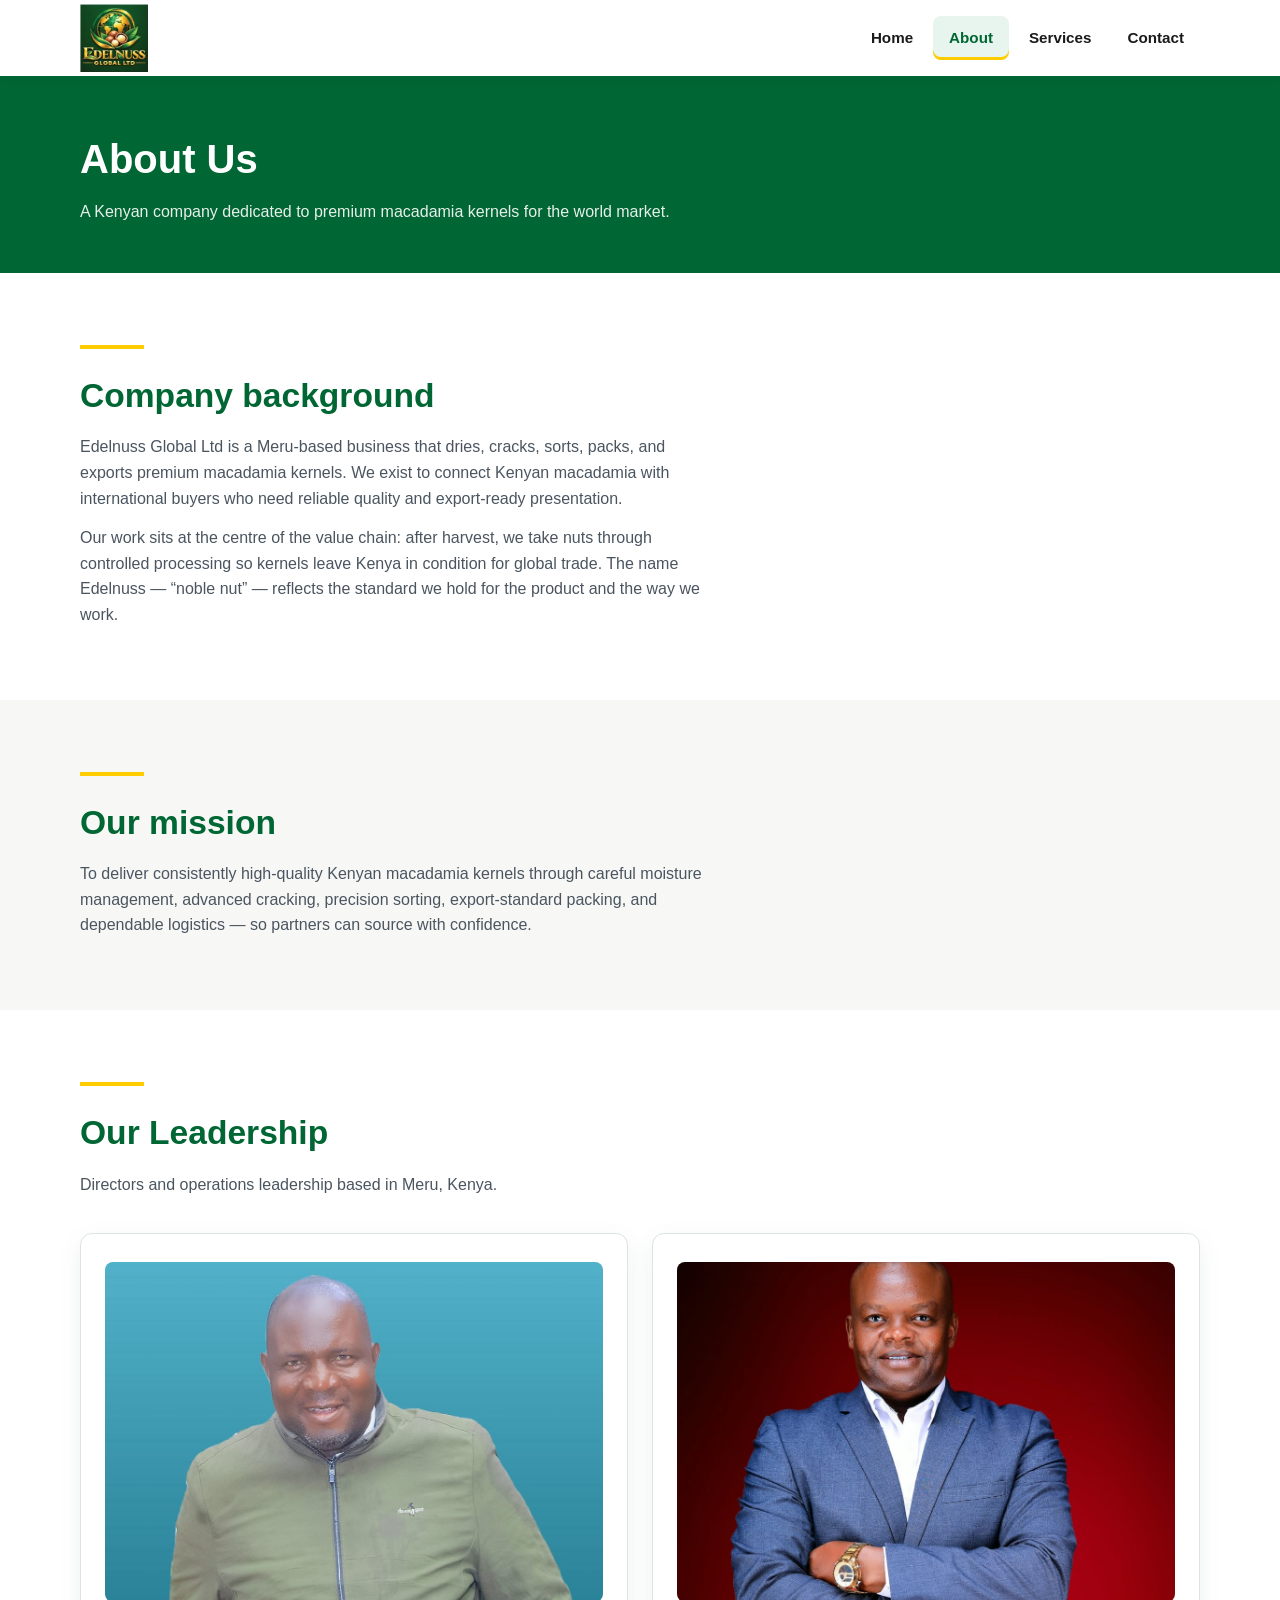
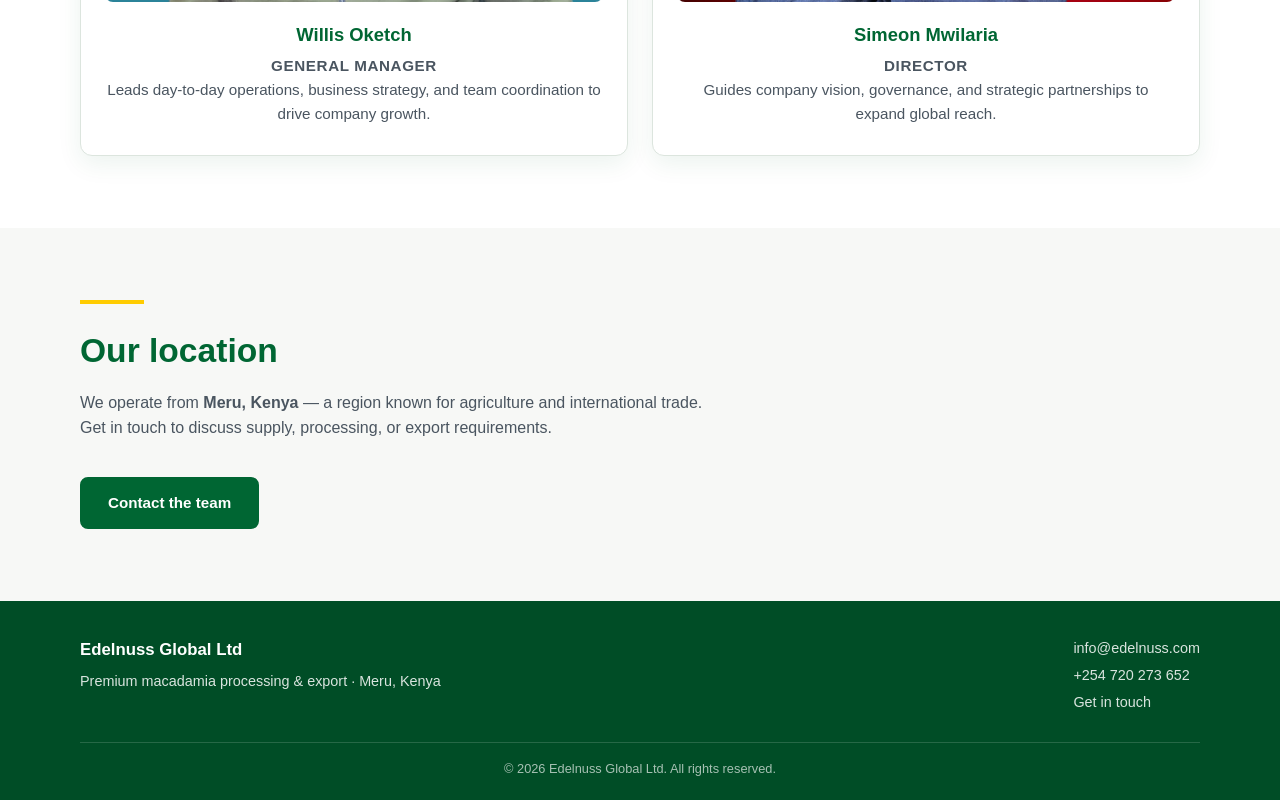
==== about.html @ 86467ece "add Edelnuss full website" ====
<!DOCTYPE html>
<html lang="en">
<head>
  <meta charset="UTF-8">
  <meta name="viewport" content="width=device-width, initial-scale=1.0">
  <meta name="description" content="About Edelnuss Global Ltd — Kenyan macadamia processors and exporters based in Meru. Meet our directors and operations team.">
  <title>About Us | Edelnuss Global Ltd</title>
  <link rel="icon" href="images/logo.png" type="image/png">
  <link rel="stylesheet" href="style.css">
</head>
<body>
  <header class="site-header">
    <div class="container header-inner">
      <a class="logo" href="index.html?site=1">
        <img class="logo-mark" src="images/logo.png" alt="Edelnuss Global Ltd">
      </a>

      <input type="checkbox" id="nav-toggle" class="nav-toggle">
      <label for="nav-toggle" class="nav-toggle-label" aria-label="Open menu">
        <span></span><span></span><span></span>
      </label>

      <nav class="site-nav" aria-label="Main">
        <ul>
          <li><a href="index.html?site=1">Home</a></li>
          <li><a href="about.html" aria-current="page">About</a></li>
          <li><a href="services.html">Services</a></li>
          <li><a href="contact.html">Contact</a></li>
        </ul>
      </nav>
    </div>
  </header>

  <main>
    <section class="page-banner">
      <div class="container">
        <h1>About Us</h1>
        <p>A Kenyan company dedicated to premium macadamia kernels for the world market.</p>
      </div>
    </section>

    <section class="section">
      <div class="container">
        <hr class="gold-rule">
        <h2 class="section-title">Company background</h2>
        <div class="prose">
          <p>
            Edelnuss Global Ltd is a Meru-based business that dries, cracks, sorts, packs, and
            exports premium macadamia kernels. We exist to connect Kenyan macadamia with
            international buyers who need reliable quality and export-ready presentation.
          </p>
          <p>
            Our work sits at the centre of the value chain: after harvest, we take nuts through
            controlled processing so kernels leave Kenya in condition for global trade. The name
            Edelnuss — “noble nut” — reflects the standard we hold for the product and the way we work.
          </p>
        </div>
      </div>
    </section>

    <section class="section section--alt">
      <div class="container">
        <hr class="gold-rule">
        <h2 class="section-title">Our mission</h2>
        <div class="prose">
          <p>
            To deliver consistently high-quality Kenyan macadamia kernels through careful moisture
            management, advanced cracking, precision sorting, export-standard packing, and dependable
            logistics — so partners can source with confidence.
          </p>
        </div>
      </div>
    </section>

    <section class="section">
      <div class="container">
        <hr class="gold-rule">
        <h2 class="section-title">Our Leadership</h2>
        <p class="section-lead">Directors and operations leadership based in Meru, Kenya.</p>
        <div class="team-grid">
          <article class="card profile-card">
            <img src="images/willis-oketch-profile.jpeg" alt="Willis Oketch - General Manager">
            <h3>Willis Oketch</h3>
            <p class="role">General Manager</p>
            <p>Leads day-to-day operations, business strategy, and team coordination to drive company growth.</p>
          </article>
          <article class="card profile-card">
            <img src="images/simeon-mwilari-profile.jpeg" alt="Simeon Mwilaria - Director">
            <h3>Simeon Mwilaria</h3>
            <p class="role">Director</p>
            <p>Guides company vision, governance, and strategic partnerships to expand global reach.</p>
          </article>
        </div>
      </div>
    </section>

    <section class="section section--alt">
      <div class="container">
        <hr class="gold-rule">
        <h2 class="section-title">Our location</h2>
        <p class="section-lead">
          We operate from <strong>Meru, Kenya</strong> — a region known for agriculture and
          international trade. Get in touch to discuss supply, processing, or export requirements.
        </p>
        <a class="btn btn--solid" href="contact.html">Contact the team</a>
      </div>
    </section>
  </main>

  <footer class="site-footer">
    <div class="container">
      <div class="footer-inner">
        <div class="footer-brand">
          <strong>Edelnuss Global Ltd</strong>
          <p>Premium macadamia processing &amp; export · Meru, Kenya</p>
        </div>
        <div class="footer-meta">
          <a href="mailto:info@edelnuss.com">info@edelnuss.com</a>
          <a href="tel:+254720273652">+254 720 273 652</a>
          <a href="contact.html">Get in touch</a>
        </div>
      </div>
      <p class="copyright">&copy; 2026 Edelnuss Global Ltd. All rights reserved.</p>
    </div>
  </footer>
</body>
</html>
---- style.css ----
/* ============================================================
   Edelnuss Global Ltd — shared stylesheet
   Edit the :root variables below to change brand colours,
   fonts, and spacing across the whole site.
   ============================================================ */

:root {
  --green: #006633;
  --green-dark: #004d26;
  --green-light: #e8f5ee;
  --gold: #ffcc00;
  --gold-dark: #e6b800;
  --white: #ffffff;
  --off-white: #f7f8f6;
  --text: #1a1a1a;
  --text-muted: #4a5560;
  --border: #dce5de;
  --shadow: 0 8px 24px rgba(0, 102, 51, 0.08);
  --radius: 12px;
  --max-width: 1120px;
  --font: Arial, Helvetica, sans-serif;
  --header-h: 76px;
}

/* ---------- Reset ---------- */
*,
*::before,
*::after {
  box-sizing: border-box;
  margin: 0;
  padding: 0;
}

html {
  scroll-behavior: smooth;
}

body {
  font-family: var(--font);
  color: var(--text);
  background: var(--white);
  line-height: 1.6;
  min-height: 100vh;
  display: flex;
  flex-direction: column;
}

img {
  max-width: 100%;
  height: auto;
  display: block;
}

a {
  color: var(--green);
  text-decoration: none;
}

a:hover {
  text-decoration: underline;
}

ul {
  list-style: none;
}

/* ---------- Layout helpers ---------- */
.container {
  width: min(100% - 32px, var(--max-width));
  margin-inline: auto;
}

.section {
  padding: 72px 0;
}

.section--alt {
  background: var(--off-white);
}

.section-title {
  font-size: clamp(1.6rem, 3vw, 2.1rem);
  color: var(--green);
  margin-bottom: 12px;
  overflow-wrap: break-word;
}

.section-lead {
  color: var(--text-muted);
  max-width: 640px;
  margin-bottom: 36px;
}

.gold-rule {
  width: 64px;
  height: 4px;
  background: var(--gold);
  border: 0;
  margin: 0 0 20px;
}

/* ---------- Header / navigation ---------- */
.site-header {
  position: sticky;
  top: 0;
  z-index: 100;
  background: var(--white);
  border-bottom: 3px solid var(--green);
  box-shadow: 0 2px 10px rgba(0, 0, 0, 0.04);
}

.header-inner {
  position: relative;
  display: flex;
  align-items: center;
  justify-content: space-between;
  min-height: var(--header-h);
  gap: 16px;
}

.logo {
  display: flex;
  align-items: center;
  gap: 12px;
  color: var(--green);
  text-decoration: none;
  flex-shrink: 0;
}

.logo:hover {
  text-decoration: none;
}

.logo-mark {
  width: 68px;
  height: 68px;
  flex-shrink: 0;
}

.logo-text {
  display: flex;
  flex-direction: column;
  line-height: 1.15;
}

.logo-name {
  font-weight: 700;
  font-size: 1.05rem;
  letter-spacing: 0.02em;
}

.logo-tag {
  font-size: 0.7rem;
  color: var(--text-muted);
  letter-spacing: 0.08em;
  text-transform: uppercase;
}

/* Checkbox-based mobile menu (no JavaScript required).
   Keep the input visually hidden — display:none can block the label from toggling it. */
.nav-toggle {
  position: absolute;
  opacity: 0;
  width: 1px;
  height: 1px;
  overflow: hidden;
  clip: rect(0 0 0 0);
}

.nav-toggle-label {
  display: none;
  cursor: pointer;
  width: 42px;
  height: 42px;
  flex-shrink: 0;
  border: 2px solid var(--green);
  border-radius: 8px;
  align-items: center;
  justify-content: center;
  flex-direction: column;
  gap: 5px;
  background: var(--white);
}

.nav-toggle-label span {
  display: block;
  width: 20px;
  height: 2px;
  background: var(--green);
}

.site-nav ul {
  display: flex;
  gap: 4px;
}

.site-nav a {
  display: block;
  padding: 10px 16px;
  color: var(--text);
  font-weight: 600;
  font-size: 0.95rem;
  border-radius: 8px;
  text-decoration: none;
}

.site-nav a:hover,
.site-nav a[aria-current="page"] {
  background: var(--green-light);
  color: var(--green);
  text-decoration: none;
}

.site-nav a[aria-current="page"] {
  box-shadow: inset 0 -3px 0 var(--gold);
}

/* ---------- Buttons ---------- */
.btn {
  display: inline-block;
  padding: 12px 26px;
  border-radius: 8px;
  font-weight: 700;
  font-size: 0.95rem;
  text-decoration: none;
  border: 2px solid transparent;
  cursor: pointer;
  font-family: inherit;
  transition: background 0.15s ease, color 0.15s ease, border-color 0.15s ease;
}

.btn:hover {
  text-decoration: none;
}

.btn--primary {
  background: var(--gold);
  color: var(--green-dark);
  border-color: var(--gold);
}

.btn--primary:hover {
  background: var(--gold-dark);
  border-color: var(--gold-dark);
}

.btn--secondary {
  background: transparent;
  color: var(--white);
  border-color: var(--white);
}

.btn--secondary:hover {
  background: var(--white);
  color: var(--green);
}

.btn--solid {
  background: var(--green);
  color: var(--white);
  border-color: var(--green);
}

.btn--solid:hover {
  background: var(--green-dark);
  border-color: var(--green-dark);
}

.btn-row {
  display: flex;
  flex-wrap: wrap;
  gap: 12px;
}

/* ---------- Hero ---------- */
.hero {
  background:
    linear-gradient(115deg, rgba(0, 77, 38, 0.92) 0%, rgba(0, 102, 51, 0.88) 55%, rgba(0, 77, 38, 0.9) 100%),
    repeating-linear-gradient(
      135deg,
      rgba(255, 204, 0, 0.06) 0 12px,
      transparent 12px 24px
    );
  color: var(--white);
  padding: 88px 0 96px;
}

.hero h1 {
  font-size: clamp(2rem, 5vw, 3.2rem);
  line-height: 1.15;
  margin-bottom: 14px;
  max-width: 16ch;
}

.hero .tagline {
  font-size: clamp(1.05rem, 2vw, 1.25rem);
  max-width: 36rem;
  margin-bottom: 28px;
  opacity: 0.95;
}

.hero-badge {
  display: inline-block;
  background: rgba(255, 204, 0, 0.18);
  color: var(--gold);
  border: 1px solid var(--gold);
  padding: 4px 12px;
  border-radius: 999px;
  font-size: 0.75rem;
  font-weight: 700;
  letter-spacing: 0.08em;
  text-transform: uppercase;
  margin-bottom: 16px;
}

/* ---------- Cards / grids ---------- */
.grid-3 {
  display: grid;
  grid-template-columns: repeat(3, 1fr);
  gap: 24px;
}

.grid-2 {
  display: grid;
  grid-template-columns: repeat(2, 1fr);
  gap: 24px;
}

.card {
  background: var(--white);
  border: 1px solid var(--border);
  border-radius: var(--radius);
  padding: 28px 24px;
  box-shadow: var(--shadow);
}

.card h3 {
  color: var(--green);
  margin: 12px 0 8px;
  font-size: 1.15rem;
}

.card p {
  color: var(--text-muted);
  font-size: 0.95rem;
}

.icon-circle {
  width: fit-content;
  min-width: 52px;
  height: 52px;
  padding: 0 16px;
  border-radius: 999px;
  background: var(--green-light);
  color: var(--green);
  display: flex;
  align-items: center;
  justify-content: center;
  font-size: 0.85rem;
  font-weight: 700;
  white-space: nowrap;
  border: 2px solid var(--gold);
}

.impact-standards {
  display: flex;
  margin-top: 18px;
  flex-wrap: wrap;
  gap: 8px;
}

.impact-standards li {
  padding: 5px 10px;
  border: 1px solid var(--border);
  border-radius: 999px;
  color: var(--green-dark);
  background: var(--green-light);
  font-size: 0.78rem;
  font-weight: 700;
}

/* ---------- About / team ---------- */
.prose p + p {
  margin-top: 14px;
}

.prose p {
  color: var(--text-muted);
  max-width: 70ch;
}

.team-card {
  text-align: center;
}

.team-grid {
  display: grid;
  grid-template-columns: repeat(2, minmax(0, 1fr));
  gap: 24px;
}

.profile-card {
  text-align: center;
}

.profile-card img {
  display: block;
  width: 100%;
  height: 340px;
  margin-bottom: 18px;
  border-radius: calc(var(--radius) - 4px);
  object-fit: cover;
  object-position: center 20%;
}

.profile-card h3 {
  margin: 0 0 4px;
}

.team-avatar {
  width: 88px;
  height: 88px;
  margin: 0 auto 14px;
  border-radius: 50%;
  background: var(--green);
  color: var(--gold);
  display: flex;
  align-items: center;
  justify-content: center;
  font-size: 1.6rem;
  font-weight: 700;
  border: 3px solid var(--gold);
}

.team-card h3 {
  margin-bottom: 4px;
}

.role {
  color: var(--green);
  font-weight: 700;
  font-size: 0.85rem;
  text-transform: uppercase;
  letter-spacing: 0.04em;
}

.work-showcase {
  overflow: hidden;
}

.work-gallery {
  display: grid;
  grid-template-columns: repeat(3, minmax(0, 1fr));
  gap: 18px;
}

.work-shot {
  position: relative;
  min-height: 250px;
  aspect-ratio: 4 / 3;
  overflow: hidden;
  isolation: isolate;
  border: 1px solid var(--border);
  border-radius: var(--radius);
  background: var(--green-dark);
  box-shadow: var(--shadow);
  animation: work-shot-enter 650ms cubic-bezier(0.2, 0.7, 0.25, 1) both;
}

.work-shot img {
  width: 100%;
  height: 100%;
  object-fit: cover;
  transition: transform 650ms cubic-bezier(0.2, 0.7, 0.25, 1);
}

.work-shot::after {
  position: absolute;
  z-index: 0;
  inset: 30% 0 0;
  background: linear-gradient(180deg, transparent, rgba(0, 0, 0, 0.78));
  content: "";
  pointer-events: none;
}

.work-shot figcaption {
  position: absolute;
  z-index: 1;
  right: 20px;
  bottom: 18px;
  left: 20px;
  display: grid;
  gap: 3px;
  color: var(--white);
  text-shadow: 0 1px 5px rgba(0, 0, 0, 0.3);
}

.work-shot figcaption span {
  color: var(--gold);
  font-size: 0.72rem;
  font-weight: 700;
  letter-spacing: 0.1em;
  text-transform: uppercase;
}

.work-shot figcaption strong {
  font-size: 1.05rem;
  line-height: 1.3;
}

.work-shot:hover img {
  transform: scale(1.055);
}

.work-shot:nth-child(3n + 2) { animation-delay: 80ms; }
.work-shot:nth-child(3n + 3) { animation-delay: 160ms; }

@keyframes work-shot-enter {
  from { opacity: 0; transform: translateY(18px); }
  to { opacity: 1; transform: translateY(0); }
}

/* ---------- Services list ---------- */
.service-card {
  display: flex;
  flex-direction: column;
}

.service-step {
  font-size: 0.75rem;
  font-weight: 700;
  letter-spacing: 0.1em;
  text-transform: uppercase;
  color: var(--gold-dark);
}

/* ---------- Contact ---------- */
.contact-grid {
  display: grid;
  grid-template-columns: 1fr 1.1fr;
  gap: 32px;
  align-items: start;
}

.contact-list li {
  margin-bottom: 18px;
}

.contact-list strong {
  display: block;
  color: var(--green);
  font-size: 0.85rem;
  text-transform: uppercase;
  letter-spacing: 0.05em;
  margin-bottom: 4px;
}

.contact-list a {
  color: var(--text);
  font-weight: 600;
}

.contact-list a:hover {
  color: var(--green);
}

.phones {
  display: flex;
  flex-direction: column;
  gap: 4px;
}

.form {
  background: var(--white);
  border: 1px solid var(--border);
  border-radius: var(--radius);
  padding: 28px;
  box-shadow: var(--shadow);
}

.form h2 {
  color: var(--green);
  margin-bottom: 8px;
  font-size: 1.25rem;
}

.form-note {
  color: var(--text-muted);
  font-size: 0.9rem;
  margin-bottom: 18px;
}

.form-group {
  margin-bottom: 14px;
}

.form-group label {
  display: block;
  font-weight: 700;
  font-size: 0.85rem;
  margin-bottom: 6px;
  color: var(--green-dark);
}

.form-group input,
.form-group textarea {
  width: 100%;
  padding: 11px 12px;
  border: 1px solid var(--border);
  border-radius: 8px;
  font-family: inherit;
  font-size: 1rem;
  background: var(--white);
}

.form-group input:focus,
.form-group textarea:focus {
  outline: 2px solid var(--green);
  outline-offset: 1px;
  border-color: var(--green);
}

.form-group textarea {
  min-height: 120px;
  resize: vertical;
}

/* ---------- Footer ---------- */
.site-footer {
  margin-top: auto;
  background: var(--green-dark);
  color: var(--white);
  padding: 36px 0 20px;
}

.footer-inner {
  display: flex;
  flex-wrap: wrap;
  justify-content: space-between;
  gap: 24px;
  padding-bottom: 24px;
  border-bottom: 1px solid rgba(255, 255, 255, 0.15);
}

.footer-brand strong {
  display: block;
  font-size: 1.05rem;
  margin-bottom: 6px;
}

.footer-brand p,
.footer-meta a,
.footer-meta p {
  color: rgba(255, 255, 255, 0.85);
  font-size: 0.9rem;
}

.footer-meta a {
  display: block;
  margin-bottom: 4px;
}

.footer-meta a:hover {
  color: var(--gold);
  text-decoration: none;
}

.copyright {
  text-align: center;
  padding-top: 16px;
  font-size: 0.8rem;
  color: rgba(255, 255, 255, 0.65);
}

/* ---------- Page banner (inner pages) ---------- */
.page-banner {
  background: var(--green);
  color: var(--white);
  padding: 48px 0;
}

.page-banner h1 {
  font-size: clamp(1.8rem, 4vw, 2.5rem);
}

.page-banner p {
  opacity: 0.9;
  max-width: 40rem;
  margin-top: 8px;
}

/* ---------- Responsive ---------- */
@media (max-width: 900px) {
  .grid-3 {
    grid-template-columns: 1fr 1fr;
  }

  .work-gallery {
    grid-template-columns: repeat(2, minmax(0, 1fr));
  }

  .contact-grid {
    grid-template-columns: 1fr;
  }
}

@media (max-width: 720px) {
  .nav-toggle-label {
    display: flex;
  }

  .site-nav {
    display: none;
    position: absolute;
    left: 0;
    right: 0;
    top: 100%;
    background: var(--white);
    border-bottom: 3px solid var(--green);
    box-shadow: var(--shadow);
  }

  .site-nav ul {
    flex-direction: column;
    padding: 8px 16px 16px;
  }

  .nav-toggle:checked ~ .site-nav {
    display: block;
  }

  .grid-3,
  .grid-2,
  .team-grid {
    grid-template-columns: 1fr;
  }

  .work-gallery {
    grid-template-columns: 1fr;
  }

  .work-shot {
    min-height: 0;
  }

  .hero {
    padding: 56px 0 64px;
  }

  .section {
    padding: 48px 0;
  }

  .logo-tag {
    display: none;
  }
}

@media (prefers-reduced-motion: reduce) {
  *,
  *::before,
  *::after {
    scroll-behavior: auto !important;
    animation-duration: 0.01ms !important;
    animation-iteration-count: 1 !important;
    transition-duration: 0.01ms !important;
  }
}

@media (max-width: 400px) {
  .logo-name {
    font-size: 0.92rem;
  }
}
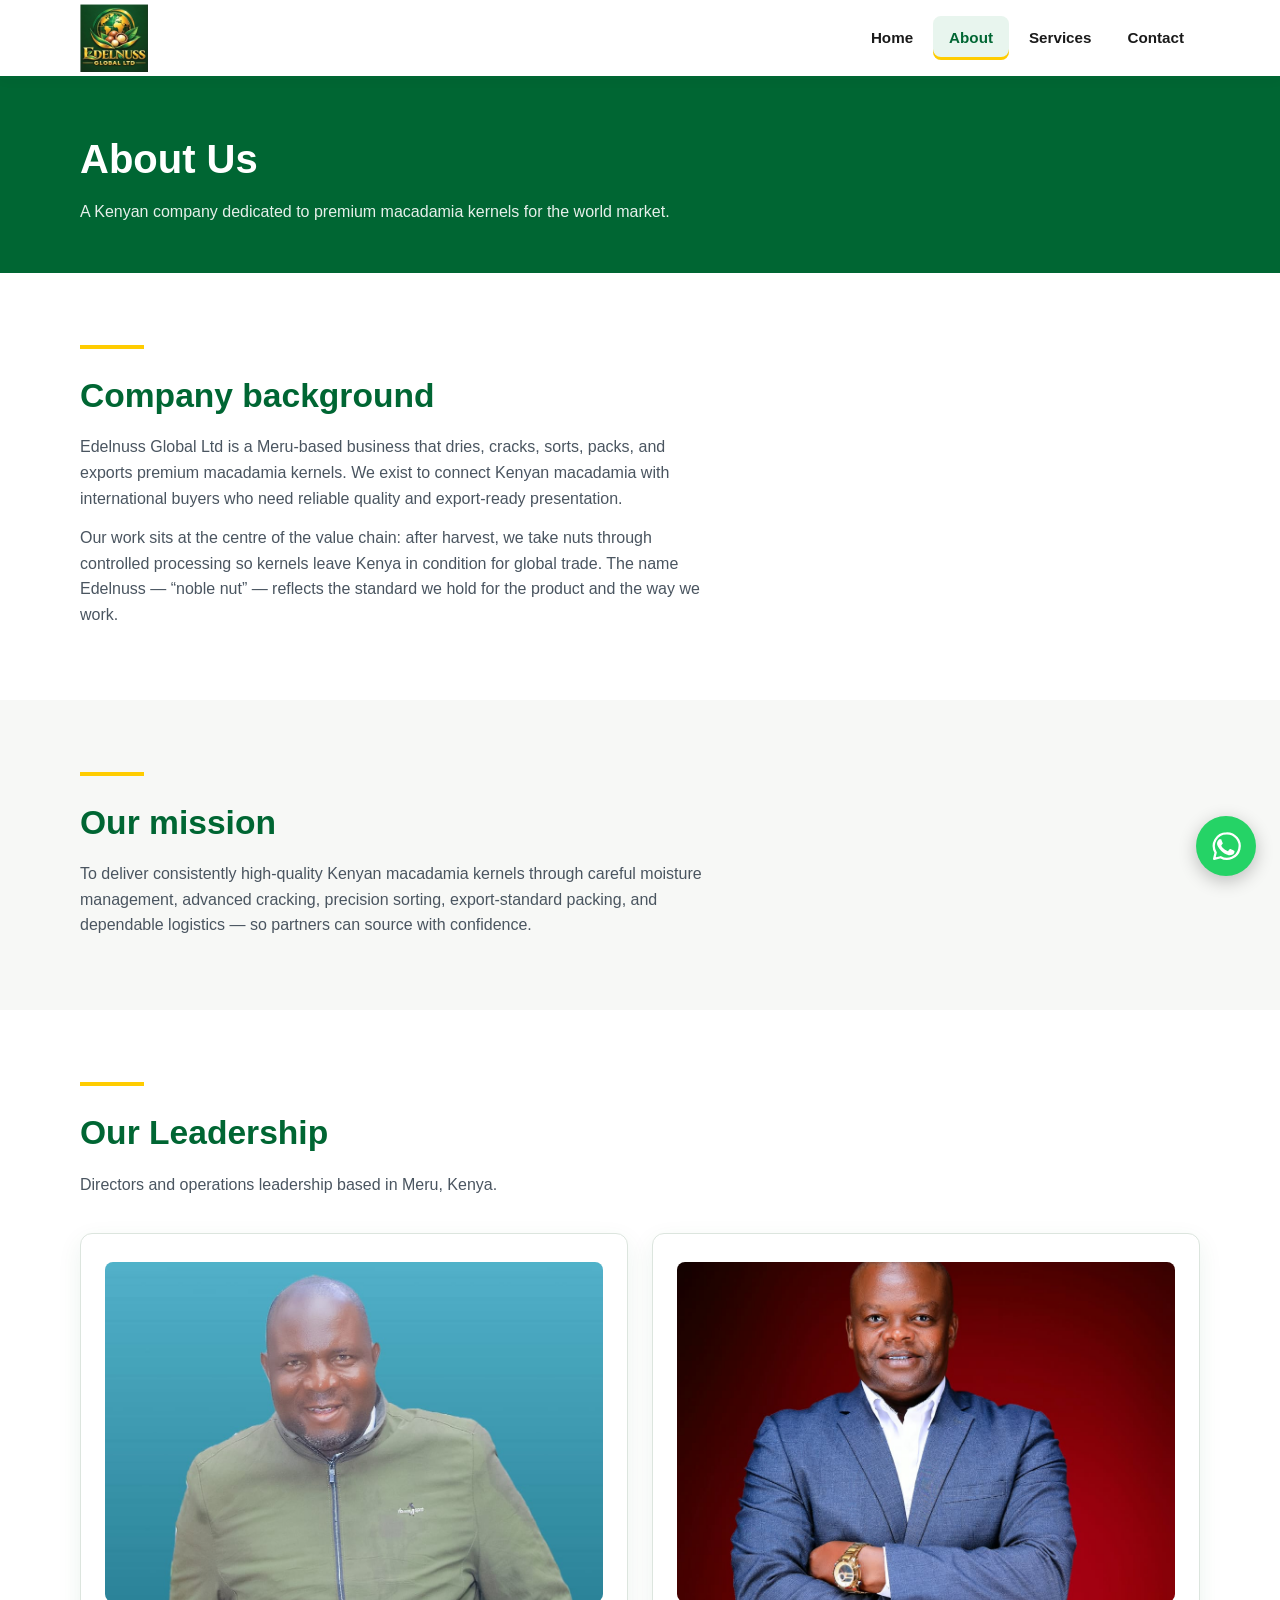
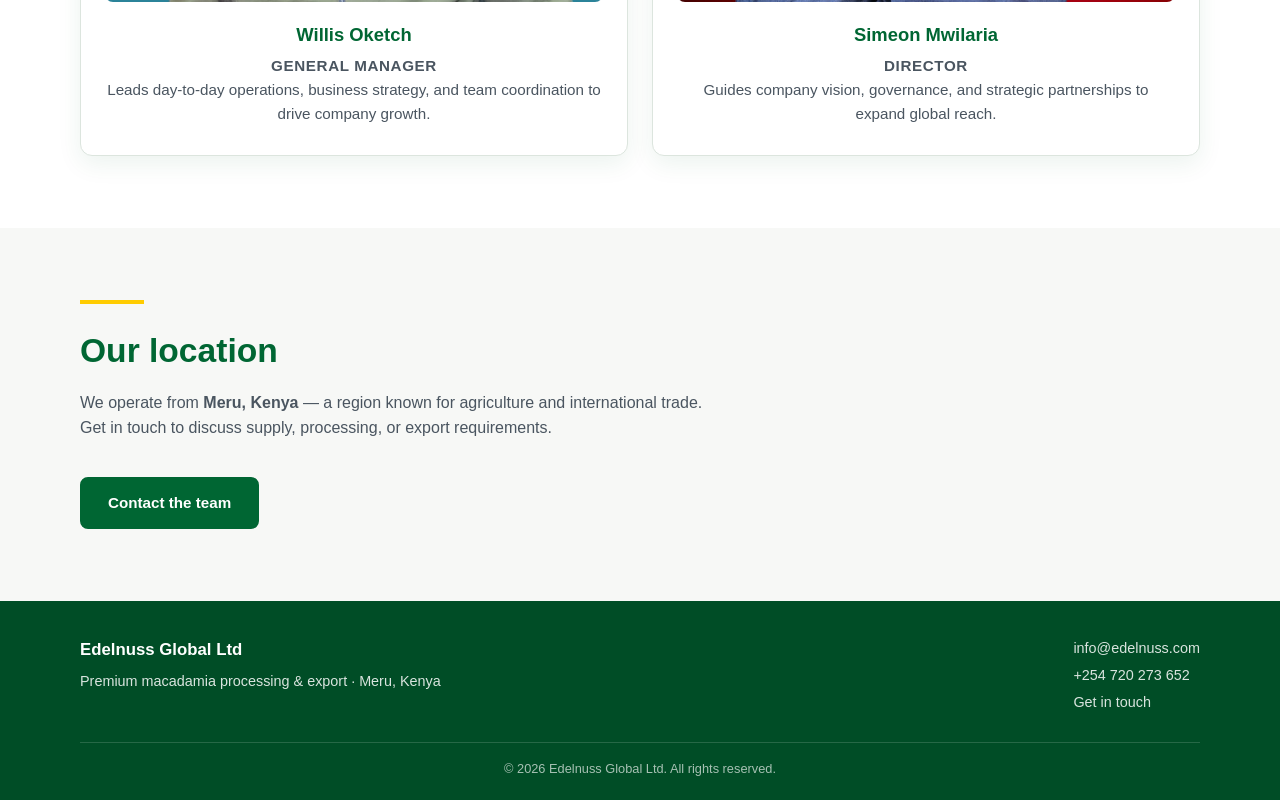
==== commit ed8d3241: "Add floating WhatsApp button" ====
--- a/about.html
+++ b/about.html
@@ -11,7 +11,7 @@
 <body>
   <header class="site-header">
     <div class="container header-inner">
-      <a class="logo" href="index.html?site=1">
+      <a class="logo" href="index.html">
         <img class="logo-mark" src="images/logo.png" alt="Edelnuss Global Ltd">
       </a>
 
@@ -22,7 +22,7 @@
 
       <nav class="site-nav" aria-label="Main">
         <ul>
-          <li><a href="index.html?site=1">Home</a></li>
+          <li><a href="index.html">Home</a></li>
           <li><a href="about.html" aria-current="page">About</a></li>
           <li><a href="services.html">Services</a></li>
           <li><a href="contact.html">Contact</a></li>
@@ -123,6 +123,9 @@
       <p class="copyright">&copy; 2026 Edelnuss Global Ltd. All rights reserved.</p>
     </div>
   </footer>
+  <a class="whatsapp-float" href="https://wa.me/254182801938" aria-label="Chat with us on WhatsApp">
+    <svg viewBox="0 0 32 32" aria-hidden="true" focusable="false"><path d="M16 3.2a12.3 12.3 0 0 0-10.5 18.7L4 28l6.3-1.6A12.4 12.4 0 1 0 16 3.2Z" fill="none" stroke="currentColor" stroke-width="2.2" stroke-linejoin="round"/><path d="M11.2 9.7c-.3-.7-.6-.7-.9-.7h-.8c-.3 0-.8.1-1.2.6-.4.4-1.5 1.4-1.5 3.4s1.5 3.9 1.7 4.2c.2.3 2.9 4.6 7.1 6.2 3.5 1.4 4.2 1.1 5 .9.8-.1 2.5-1 2.8-2 .4-1 .4-1.8.3-2-.1-.2-.4-.3-.9-.5-.4-.2-2.5-1.2-2.9-1.3-.4-.2-.7-.2-.9.2-.3.4-1.1 1.3-1.3 1.6-.2.3-.5.3-.9.1-.4-.2-1.8-.7-3.4-2.1-1.3-1.1-2.1-2.5-2.3-2.9-.2-.4 0-.6.2-.8.2-.2.4-.5.6-.7.2-.2.3-.4.4-.6.1-.3 0-.5 0-.7-.1-.2-.9-2.2-1.2-2.9Z" fill="currentColor"/></svg>
+  </a>
 </body>
 </html>
 
--- a/style.css
+++ b/style.css
@@ -45,6 +45,40 @@
   flex-direction: column;
 }
 
+.whatsapp-float {
+  position: fixed;
+  z-index: 9999;
+  right: 24px;
+  bottom: 24px;
+  display: grid;
+  width: 60px;
+  height: 60px;
+  place-items: center;
+  border-radius: 50%;
+  color: #fff;
+  background: #25D366;
+  box-shadow: 0 5px 18px rgba(0, 0, 0, 0.24);
+  transition: transform 180ms ease, box-shadow 180ms ease;
+}
+
+.whatsapp-float:hover,
+.whatsapp-float:focus-visible {
+  box-shadow: 0 7px 22px rgba(0, 0, 0, 0.3);
+  transform: translateY(-3px);
+  text-decoration: none;
+}
+
+.whatsapp-float:focus-visible {
+  outline: 3px solid var(--green-dark);
+  outline-offset: 3px;
+}
+
+.whatsapp-float svg {
+  width: 33px;
+  height: 33px;
+  fill: currentColor;
+}
+
 img {
   max-width: 100%;
   height: auto;
@@ -771,4 +805,9 @@
   .logo-name {
     font-size: 0.92rem;
   }
-}
+
+  .whatsapp-float {
+    width: 56px;
+    height: 56px;
+  }
+}
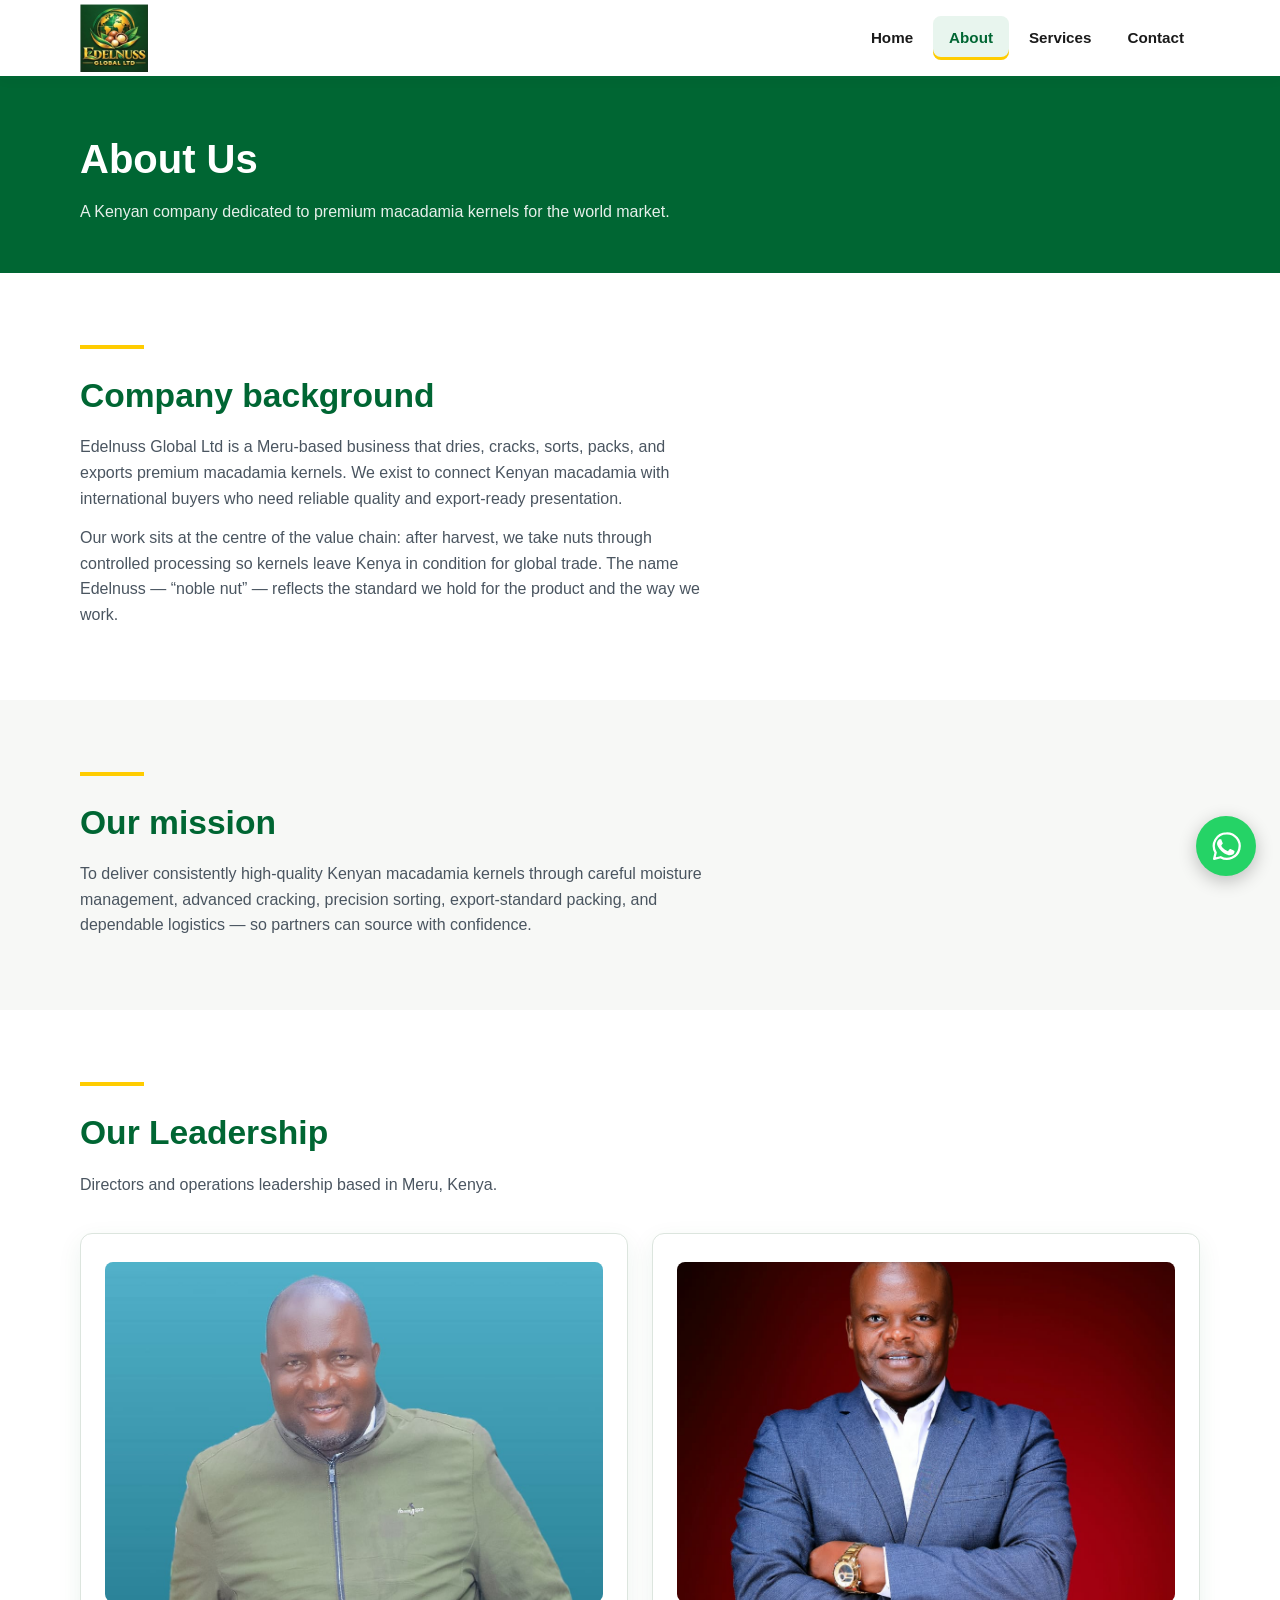
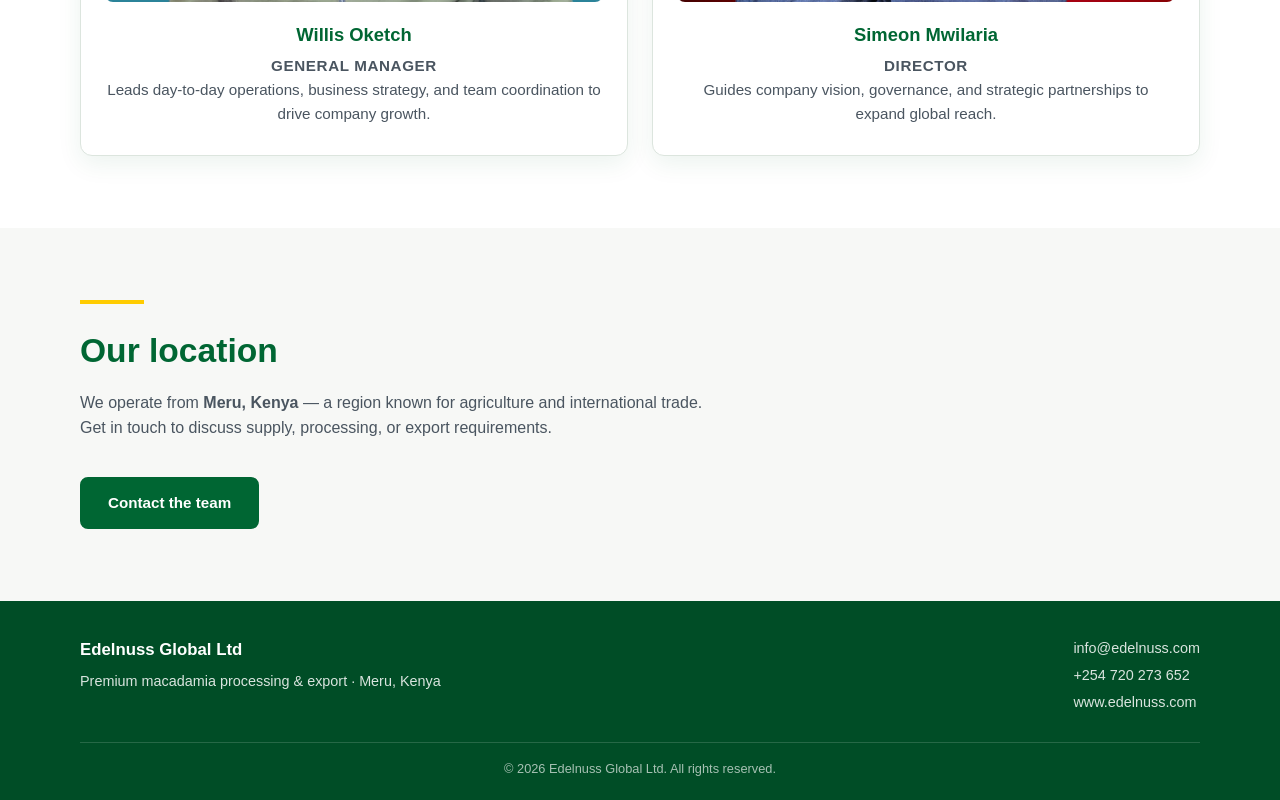
==== commit 6780fa59: "Align email & domain to match business card" ====
--- a/about.html
+++ b/about.html
@@ -117,7 +117,7 @@
         <div class="footer-meta">
           <a href="mailto:info@edelnuss.com">info@edelnuss.com</a>
           <a href="tel:+254720273652">+254 720 273 652</a>
-          <a href="contact.html">Get in touch</a>
+          <a href="https://www.edelnuss.com" target="_blank" rel="noreferrer">www.edelnuss.com</a>
         </div>
       </div>
       <p class="copyright">&copy; 2026 Edelnuss Global Ltd. All rights reserved.</p>
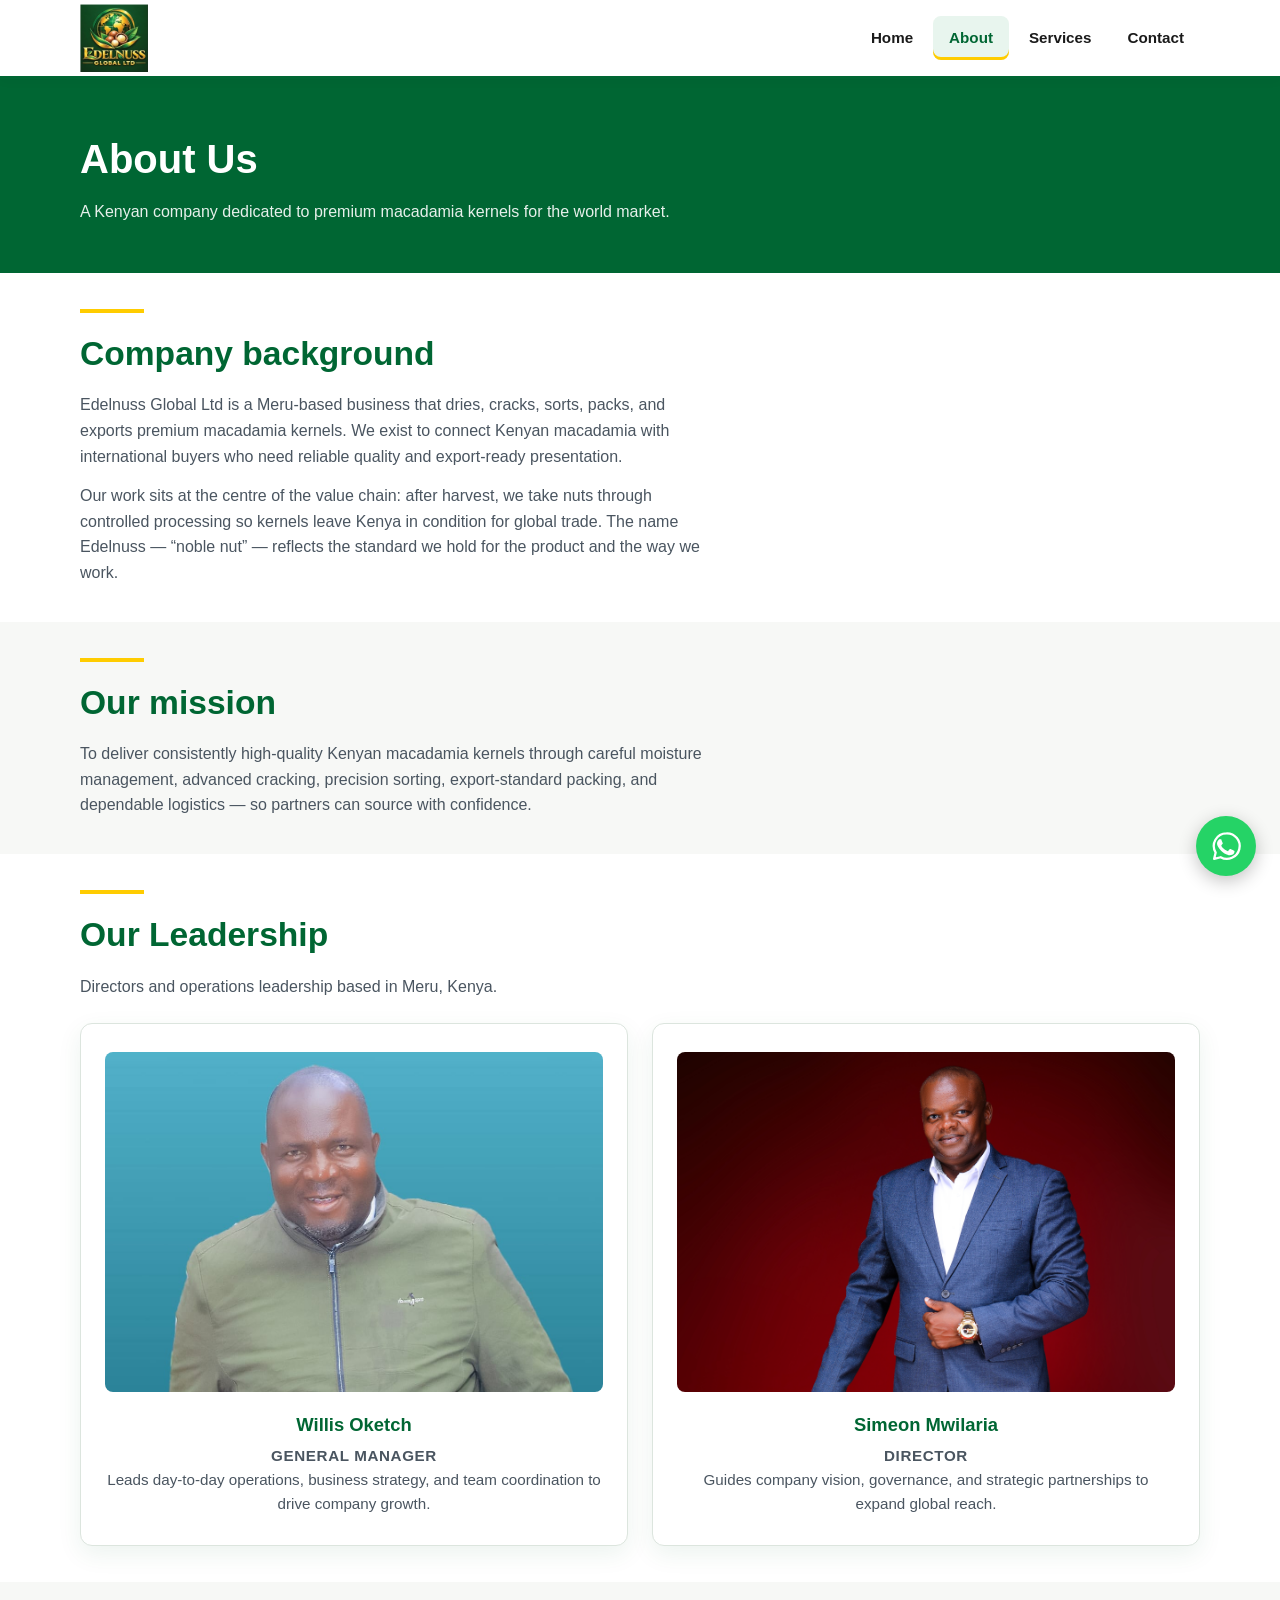
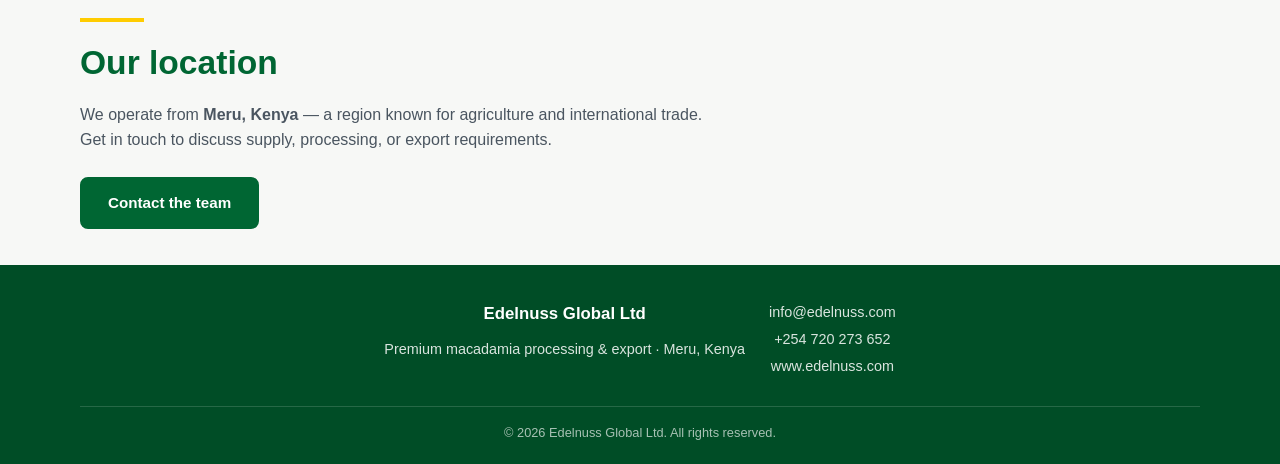
==== commit 5eb67c0c: "Update Simeon Mwilaria profile photo" ====
--- a/about.html
+++ b/about.html
@@ -85,7 +85,7 @@
             <p>Leads day-to-day operations, business strategy, and team coordination to drive company growth.</p>
           </article>
           <article class="card profile-card">
-            <img src="images/simeon-mwilari-profile.jpeg" alt="Simeon Mwilaria - Director">
+            <img src="images/director's pic 2.jpeg" alt="Simeon Mwilaria - Director">
             <h3>Simeon Mwilaria</h3>
             <p class="role">Director</p>
             <p>Guides company vision, governance, and strategic partnerships to expand global reach.</p>
--- a/style.css
+++ b/style.css
@@ -105,7 +105,7 @@
 }
 
 .section {
-  padding: 72px 0;
+  padding: 36px 0;
 }
 
 .section--alt {
@@ -122,7 +122,7 @@
 .section-lead {
   color: var(--text-muted);
   max-width: 640px;
-  margin-bottom: 36px;
+  margin-bottom: 24px;
 }
 
 .gold-rule {
@@ -130,7 +130,7 @@
   height: 4px;
   background: var(--gold);
   border: 0;
-  margin: 0 0 20px;
+  margin: 0 0 14px;
 }
 
 /* ---------- Header / navigation ---------- */
@@ -478,80 +478,373 @@
   letter-spacing: 0.04em;
 }
 
+.process-intro,
+.values-section,
+.promise-section,
+.capabilities-section,
+.standards-section,
+.reach-section,
+.cta-section,
+.certification-section {
+  opacity: 0;
+  transform: translateY(18px);
+  animation: section-reveal 0.6s ease forwards;
+}
+
+.process-intro {
+  padding-top: 26px;
+}
+
+.capabilities-section {
+  padding-bottom: 14px;
+}
+
+.reach-section {
+  padding-top: 14px;
+}
+
+.certification-section {
+  padding: 16px 0;
+  background: var(--green-dark);
+}
+
+.intro-panel,
+.promise-panel,
+.capabilities-panel,
+.reach-panel,
+.standards-panel {
+  padding: clamp(20px, 3vw, 28px);
+  border: 1px solid var(--border);
+  border-radius: var(--radius);
+  background: linear-gradient(135deg, rgba(0, 77, 38, 0.04), rgba(255, 204, 0, 0.05));
+  box-shadow: var(--shadow);
+}
+
+.intro-panel {
+  border-left: 4px solid var(--gold);
+}
+
+.standards-panel {
+  border-left: 4px solid var(--gold);
+}
+
+.promise-panel {
+  border-left: 4px solid var(--green);
+}
+
+.capabilities-panel {
+  border-left: 4px solid var(--gold);
+  background: linear-gradient(135deg, rgba(0, 77, 38, 0.045), rgba(255, 204, 0, 0.08));
+}
+
+.reach-panel {
+  border-left: 4px solid var(--gold);
+  text-align: center;
+  background: linear-gradient(135deg, rgba(0, 77, 38, 0.03), rgba(255, 204, 0, 0.04));
+}
+
+.eyebrow-label {
+  margin-bottom: 12px;
+  color: var(--green);
+  font-size: 0.72rem;
+  font-weight: 700;
+  letter-spacing: 0.12em;
+  text-transform: uppercase;
+}
+
+.intro-panel p:last-child,
+.standards-panel p,
+.promise-panel p,
+.reach-panel p,
+.capabilities-panel li {
+  max-width: 720px;
+  color: var(--text-muted);
+  font-size: 1.02rem;
+}
+
+.promise-panel p,
+.standards-panel p,
+.reach-panel p {
+  max-width: 900px;
+}
+
+.certification-line {
+  margin: 0;
+  color: rgba(255, 255, 255, 0.85);
+  font-weight: 700;
+  letter-spacing: normal;
+  word-spacing: normal;
+  text-align: center;
+}
+
+.values-grid {
+  display: grid;
+  grid-template-columns: repeat(5, minmax(0, 1fr));
+  gap: 14px;
+  margin-top: 18px;
+}
+
+.value-item {
+  padding: 16px 14px;
+  border: 1px solid var(--border);
+  border-radius: var(--radius);
+  background: var(--white);
+  box-shadow: var(--shadow);
+  opacity: 0;
+  transform: translateY(18px);
+  animation: section-reveal 0.6s ease forwards;
+}
+
+.value-item:nth-child(2) { animation-delay: 80ms; }
+.value-item:nth-child(3) { animation-delay: 160ms; }
+.value-item:nth-child(4) { animation-delay: 240ms; }
+.value-item:nth-child(5) { animation-delay: 320ms; }
+
+.value-icon {
+  display: inline-flex;
+  align-items: center;
+  justify-content: center;
+  min-width: 44px;
+  height: 44px;
+  margin-bottom: 12px;
+  border-radius: 50%;
+  background: var(--green-light);
+  border: 1px solid var(--gold);
+  color: var(--green);
+  font-size: 0.77rem;
+  font-weight: 700;
+}
+
+.value-item h3 {
+  margin: 0 0 8px;
+  color: var(--green);
+  font-size: 1.02rem;
+  line-height: 1.4;
+}
+
+.value-item p {
+  margin: 0;
+  color: var(--text-muted);
+  font-size: 0.9rem;
+  line-height: 1.6;
+}
+
+.capabilities-list {
+  display: grid;
+  gap: 8px;
+  margin-top: 10px;
+  padding-left: 0;
+  list-style: none;
+}
+
+.capabilities-list li {
+  padding: 12px 14px;
+  border: 1px solid var(--border);
+  border-radius: 10px;
+  background: rgba(255, 255, 255, 0.45);
+  color: var(--text);
+  font-weight: 600;
+}
+
+.cta-panel {
+  display: grid;
+  gap: 14px;
+  padding: clamp(20px, 3vw, 28px);
+  border: 1px solid rgba(31, 31, 31, 0.08);
+  border-radius: var(--radius);
+  background: #F7F3E9;
+  color: #1F1F1F;
+  box-shadow: 0 4px 12px rgba(0, 0, 0, 0.08);
+}
+
+.cta-panel .eyebrow-label,
+.cta-panel .section-title,
+.cta-panel p,
+.cta-panel a {
+  color: #1F1F1F;
+}
+
+.cta-panel .section-title {
+  margin-bottom: 0;
+  color: #1F1F1F;
+}
+
+.cta-panel p {
+  max-width: 720px;
+  margin: 0;
+  color: #333333;
+  opacity: 1;
+}
+
+.cta-contact {
+  font-weight: 600;
+  color: #333333;
+}
+
+.cta-panel a {
+  color: #1F1F1F;
+  text-decoration: underline;
+  text-underline-offset: 3px;
+}
+
+.cta-panel .phone-link,
+.cta-panel .phone-link:hover,
+.footer-brand .phone-link,
+.footer-brand .phone-link:hover {
+  text-decoration: none;
+}
+
+.footer-brand .phone-link {
+  color: inherit;
+}
+
+.cta-panel .btn-row {
+  margin-top: 6px;
+}
+
+.cta-panel .btn--primary {
+  background: #F4C542;
+  border-color: #F4C542;
+  color: #1F1F1F;
+}
+
+.cta-panel .btn--primary:hover {
+  background: #e3b633;
+  border-color: #e3b633;
+  color: #1F1F1F;
+}
+
+@keyframes section-reveal {
+  from {
+    opacity: 0;
+    transform: translateY(18px);
+  }
+  to {
+    opacity: 1;
+    transform: translateY(0);
+  }
+}
+
 .work-showcase {
   overflow: hidden;
 }
 
-.work-gallery {
+.process-flow {
   display: grid;
-  grid-template-columns: repeat(3, minmax(0, 1fr));
-  gap: 18px;
-}
-
-.work-shot {
-  position: relative;
-  min-height: 250px;
-  aspect-ratio: 4 / 3;
-  overflow: hidden;
-  isolation: isolate;
+  gap: 12px;
+}
+
+.process-row {
+  display: grid;
+  grid-template-columns: 1.08fr 1.12fr;
+  gap: clamp(12px, 1.5vw, 20px);
+  align-items: center;
+  padding: clamp(14px, 1.8vw, 18px);
   border: 1px solid var(--border);
   border-radius: var(--radius);
+  background: rgba(0, 77, 38, 0.03);
+  box-shadow: var(--shadow);
+  opacity: 0;
+  transform: translateY(18px);
+  animation: process-row-enter 0.6s ease forwards;
+}
+
+.process-row:nth-child(2) { animation-delay: 80ms; }
+.process-row:nth-child(3) { animation-delay: 160ms; }
+.process-row:nth-child(4) { animation-delay: 240ms; }
+.process-row:nth-child(5) { animation-delay: 320ms; }
+.process-row:nth-child(6) { animation-delay: 400ms; }
+.process-row:nth-child(7) { animation-delay: 480ms; }
+.process-row:nth-child(8) { animation-delay: 560ms; }
+.process-row:nth-child(9) { animation-delay: 640ms; }
+
+.process-row:nth-child(even) .process-media {
+  order: 2;
+}
+
+.process-row:nth-child(even) .process-copy {
+  order: 1;
+}
+
+.process-media {
+  display: flex;
+  align-items: center;
+  justify-content: center;
+  height: auto;
+  min-height: 220px;
+  overflow: hidden;
+  border-radius: calc(var(--radius) - 4px);
+  border: 1px solid rgba(212, 160, 23, 0.35);
   background: var(--green-dark);
-  box-shadow: var(--shadow);
-  animation: work-shot-enter 650ms cubic-bezier(0.2, 0.7, 0.25, 1) both;
-}
-
-.work-shot img {
-  width: 100%;
-  height: 100%;
-  object-fit: cover;
+  max-width: 88%;
+  justify-self: center;
+}
+
+.process-row:nth-child(even) .process-media {
+  justify-self: center;
+}
+
+.process-media img {
+  display: block;
+  max-width: 75%;
+  width: 75%;
+  height: auto;
+  object-fit: contain;
+  margin: 0 auto;
   transition: transform 650ms cubic-bezier(0.2, 0.7, 0.25, 1);
 }
 
-.work-shot::after {
-  position: absolute;
-  z-index: 0;
-  inset: 30% 0 0;
-  background: linear-gradient(180deg, transparent, rgba(0, 0, 0, 0.78));
-  content: "";
-  pointer-events: none;
-}
-
-.work-shot figcaption {
-  position: absolute;
-  z-index: 1;
-  right: 20px;
-  bottom: 18px;
-  left: 20px;
+.process-row:hover .process-media img {
+  transform: scale(1.04);
+}
+
+.process-copy {
+  display: flex;
+  flex-direction: column;
+  gap: 8px;
+}
+
+.process-kicker {
+  color: var(--green);
+  font-size: 0.72rem;
+  font-weight: 700;
+  letter-spacing: 0.12em;
+  text-transform: uppercase;
+}
+
+.process-copy h3 {
+  margin: 0;
+  color: var(--green);
+  font-size: clamp(1.4rem, 2.2vw, 2.15rem);
+  line-height: 1.25;
+}
+
+.process-copy p,
+.process-copy li {
+  margin: 0;
+  color: var(--text);
+  line-height: 1.6;
+  word-spacing: normal;
+  letter-spacing: normal;
+  font-size: 1rem;
+}
+
+.process-copy ul {
+  margin: 0;
+  padding-left: 1.2rem;
   display: grid;
-  gap: 3px;
-  color: var(--white);
-  text-shadow: 0 1px 5px rgba(0, 0, 0, 0.3);
-}
-
-.work-shot figcaption span {
-  color: var(--gold);
-  font-size: 0.72rem;
-  font-weight: 700;
-  letter-spacing: 0.1em;
-  text-transform: uppercase;
-}
-
-.work-shot figcaption strong {
-  font-size: 1.05rem;
-  line-height: 1.3;
-}
-
-.work-shot:hover img {
-  transform: scale(1.055);
-}
-
-.work-shot:nth-child(3n + 2) { animation-delay: 80ms; }
-.work-shot:nth-child(3n + 3) { animation-delay: 160ms; }
-
-@keyframes work-shot-enter {
-  from { opacity: 0; transform: translateY(18px); }
-  to { opacity: 1; transform: translateY(0); }
+  gap: 6px;
+}
+
+@keyframes process-row-enter {
+  from {
+    opacity: 0;
+    transform: translateY(18px);
+  }
+  to {
+    opacity: 1;
+    transform: translateY(0);
+  }
 }
 
 /* ---------- Services list ---------- */
@@ -670,16 +963,17 @@
 .footer-inner {
   display: flex;
   flex-wrap: wrap;
-  justify-content: space-between;
+  justify-content: center;
   gap: 24px;
   padding-bottom: 24px;
   border-bottom: 1px solid rgba(255, 255, 255, 0.15);
+  text-align: center;
 }
 
 .footer-brand strong {
   display: block;
   font-size: 1.05rem;
-  margin-bottom: 6px;
+  margin-bottom: 10px;
 }
 
 .footer-brand p,
@@ -689,6 +983,10 @@
   font-size: 0.9rem;
 }
 
+.footer-brand p + p {
+  margin-top: 6px;
+}
+
 .footer-meta a {
   display: block;
   margin-bottom: 4px;
@@ -729,12 +1027,27 @@
     grid-template-columns: 1fr 1fr;
   }
 
+  .values-grid {
+    grid-template-columns: repeat(2, minmax(0, 1fr));
+  }
+
   .work-gallery {
     grid-template-columns: repeat(2, minmax(0, 1fr));
   }
 
   .contact-grid {
     grid-template-columns: 1fr;
+  }
+}
+
+@media (max-width: 768px) {
+  .process-flow {
+    gap: 10px;
+  }
+
+  .process-media img {
+    max-width: 75%;
+    width: 75%;
   }
 }
 
@@ -765,7 +1078,8 @@
 
   .grid-3,
   .grid-2,
-  .team-grid {
+  .team-grid,
+  .values-grid {
     grid-template-columns: 1fr;
   }
 
@@ -782,7 +1096,15 @@
   }
 
   .section {
-    padding: 48px 0;
+    padding: 28px 0;
+  }
+
+  .capabilities-section {
+    padding-bottom: 12px;
+  }
+
+  .reach-section {
+    padding-top: 12px;
   }
 
   .logo-tag {
@@ -811,3 +1133,9 @@
     height: 56px;
   }
 }
+
+.powered-by-netlify,
+[data-testid="powered-by-netlify"],
+.netlify-badge {
+  display: none !important;
+}
